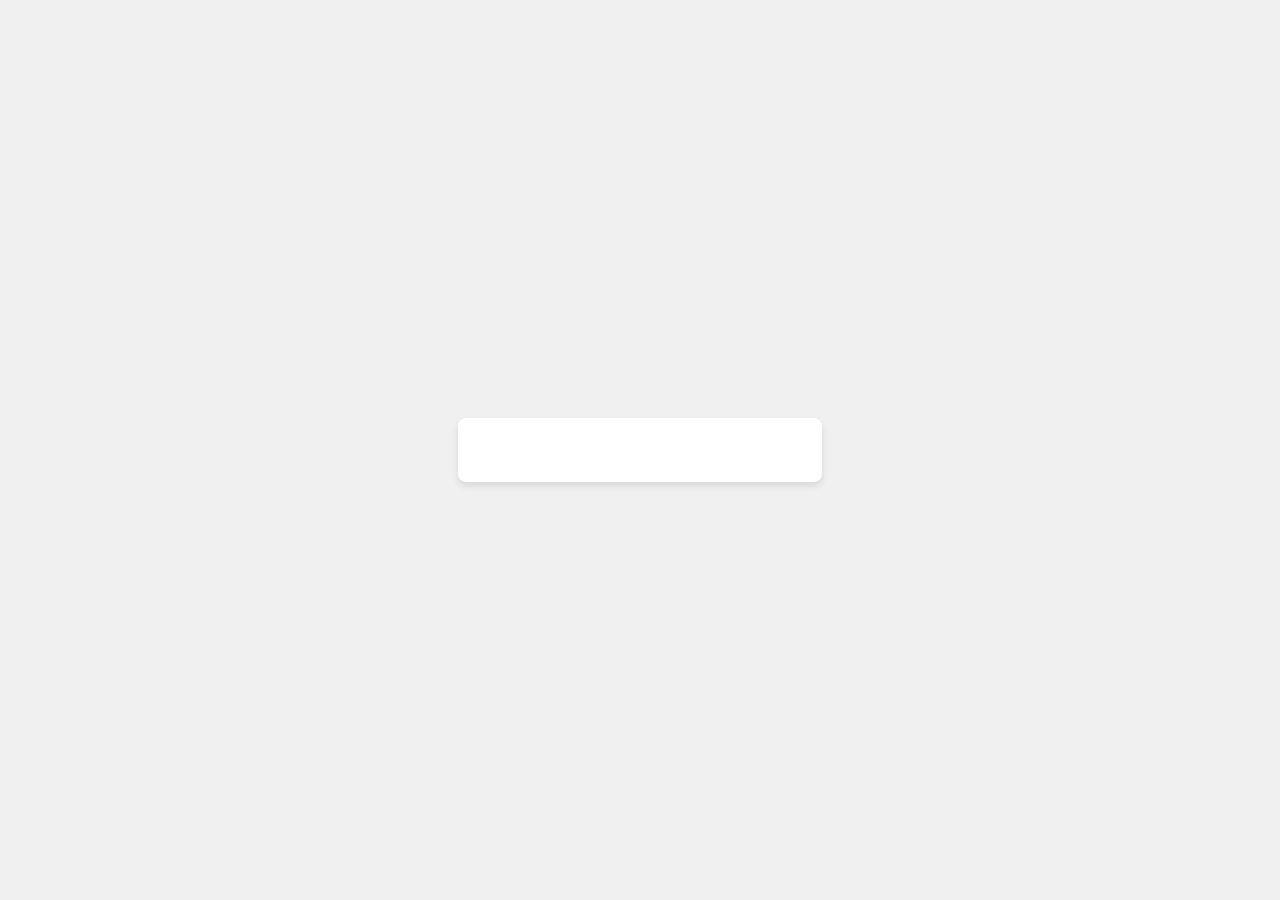
==== form2.html @ 701ea7e9 "Started the form validation project" ====
<!DOCTYPE html>
<html lang="en">
<head>
    <meta charset="UTF-8">
    <meta name="viewport" content="width=device-width, initial-scale=1.0">
    <link rel="stylesheet" href="form.css">
    <title>Page 2</title>
</head>
<body>
    <div class="auth-container">
        <form id="form2" class="auth-form">
            
        </form>
    </div>
</body>
</html>
---- form.css ----
body {
    font-family: Arial, sans-serif;
    margin: 0;
    padding: 0;
    display: flex;
    justify-content: center;
    align-items: center;
    min-height: 100vh;
    background-color: #f0f0f0;
}

.auth-container {
    background-color: white;
    padding: 2rem;
    border-radius: 8px;
    box-shadow: 0 4px 6px rgba(0, 0, 0, 0.1);
}
.title{
    text-align: center;
    margin-bottom: 1rem;
}

.auth-form {
    display: flex;
    flex-direction: column;
    gap: 1rem;
    width: 300px;
}
.radio-btn{
    display: flex;
    gap: 0.5rem;
    padding: 0;
    margin-left: 0;
}
.radio-btn li{
    list-style-type: none;
}
input[type="radio"]:hover{
    cursor: pointer;
}
.form-input{
    padding: 0.5rem;
    border: 1px solid #ccc;
    border-radius: 4px;
    outline-style: none;
    border-bottom-color: #001d3d;
}
.next-btn{
    padding: 1rem;
    outline-style: none;
    border-radius: 4px;
    width: 5rem;
    background: #001d3d;
    color: #ccc;
    font-weight: bold;
}
.error {
    color: red;
    font-size: 0.9em;
    margin-top: -5px;
    margin-bottom: 10px;
    display: none;
}
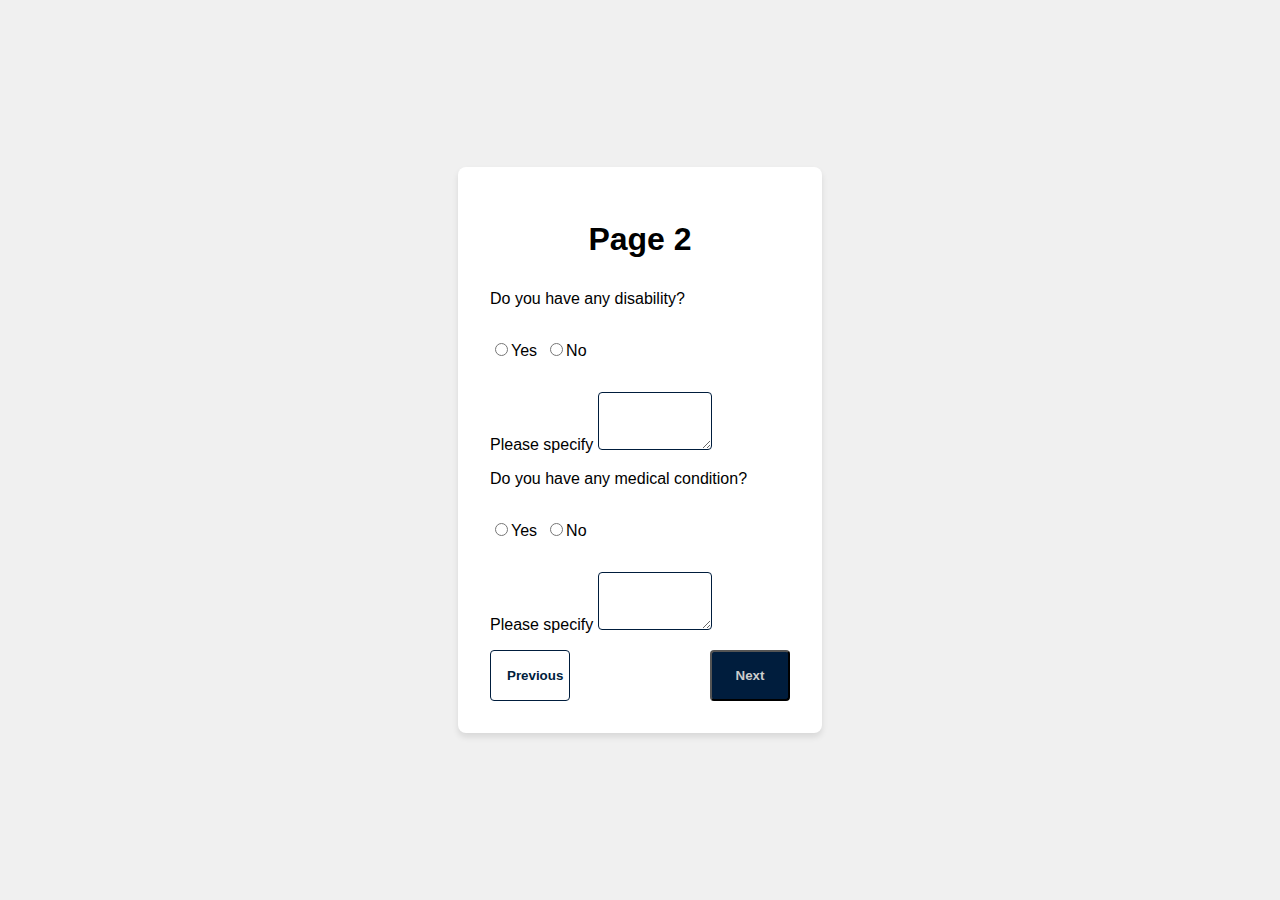
==== commit 9f1f4d7a: "added more features such as data collection amd API calls" ====
--- a/form2.html
+++ b/form2.html
@@ -9,8 +9,31 @@
 <body>
     <div class="auth-container">
         <form id="form2" class="auth-form">
-            
+            <h1 class="title">Page 2</h1>
+            <label for="disability">Do you have any disability?</label>
+            <ul class="radio-btn">
+                <li><input type="radio" id="disability-yes" name="disability" value="Yes">Yes</li>
+                <li><input type="radio" id="disability-no" name="disability" value="No">No</li>
+            </ul>
+            <div id="specify-disability">
+                <label for="specify">Please specify</label>
+                <textarea name="specify" id="specify" class="textarea" cols="10" rows="2"></textarea>
+            </div> 
+            <label for="medical">Do you have any medical condition?</label>
+            <ul class="radio-btn">
+                <li><input type="radio" id="medical-yes" name="medical" value="Yes">Yes</li>
+                <li><input type="radio" id="medical-no" name="medical" value="No">No</li>
+            </ul>    
+            <div id="specify-medical">
+                <label for="specify">Please specify</label>
+                <textarea name="specify" id="specify" class="textarea" cols="10" rows="2"></textarea>
+            </div> 
+            <div class="btns">
+                <button type="submit" class="previous-btn" id="next-btn">Previous</button>
+                <button type="submit" class="next-btn" id="next-btn">Next</button>
+            </div>  
         </form>
     </div>
+    <script src="auth.js"></script>
 </body>
 </html>--- a/form.css
+++ b/form.css
@@ -26,6 +26,14 @@
     gap: 1rem;
     width: 300px;
 }
+.textarea{
+    border-color: #001d3d;
+    outline-style: none;
+    border-radius: 4px;
+    padding: 0.5rem;
+    line-height: 1.5;
+}
+
 .radio-btn{
     display: flex;
     gap: 0.5rem;
@@ -54,6 +62,21 @@
     color: #ccc;
     font-weight: bold;
 }
+.previous-btn{
+    padding: 1rem;
+    outline-style: none;
+    border: 1px solid #001d3d;
+    background: #fff;
+    color: #001d3d;
+    width: 5rem;
+    font-weight: bold;
+    border-radius: 4px;
+    text-align: center;
+}
+.btns{
+    display: flex;
+    justify-content: space-between;
+}
 .error {
     color: red;
     font-size: 0.9em;
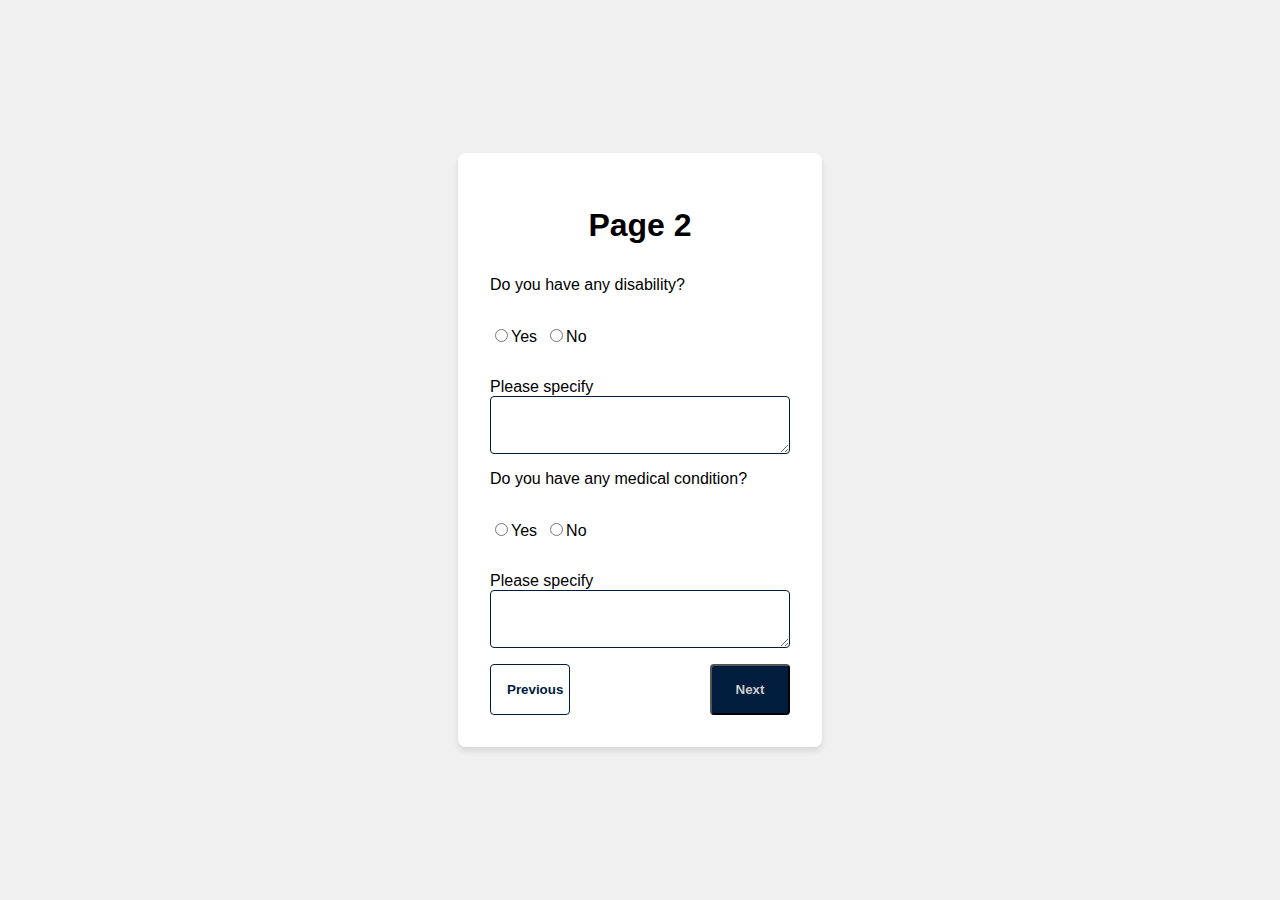
==== commit b530d441: "Added more functionality and cleaned the code" ====
--- a/form2.html
+++ b/form2.html
@@ -7,7 +7,7 @@
     <title>Page 2</title>
 </head>
 <body>
-    <div class="auth-container">
+    <div class="auth-container" id="output">
         <form id="form2" class="auth-form">
             <h1 class="title">Page 2</h1>
             <label for="disability">Do you have any disability?</label>
@@ -15,18 +15,18 @@
                 <li><input type="radio" id="disability-yes" name="disability" value="Yes">Yes</li>
                 <li><input type="radio" id="disability-no" name="disability" value="No">No</li>
             </ul>
-            <div id="specify-disability">
-                <label for="specify">Please specify</label>
-                <textarea name="specify" id="specify" class="textarea" cols="10" rows="2"></textarea>
+            <div id="specify-disability" class="specify">
+                <label for="disability-specify">Please specify</label>
+                <textarea name="disability-specify" id="disability-specify" class="textarea" cols="10" rows="2"></textarea>
             </div> 
             <label for="medical">Do you have any medical condition?</label>
             <ul class="radio-btn">
                 <li><input type="radio" id="medical-yes" name="medical" value="Yes">Yes</li>
                 <li><input type="radio" id="medical-no" name="medical" value="No">No</li>
             </ul>    
-            <div id="specify-medical">
-                <label for="specify">Please specify</label>
-                <textarea name="specify" id="specify" class="textarea" cols="10" rows="2"></textarea>
+            <div id="specify-medical" class="specify">
+                <label for="medical-specify">Please specify</label>
+                <textarea name="medical-specify" id="medical-specify" class="textarea" cols="10" rows="2"></textarea>
             </div> 
             <div class="btns">
                 <button type="submit" class="previous-btn" id="next-btn">Previous</button>
--- a/form.css
+++ b/form.css
@@ -33,7 +33,10 @@
     padding: 0.5rem;
     line-height: 1.5;
 }
-
+.specify{
+    display: flex;
+    flex-direction: column;
+}
 .radio-btn{
     display: flex;
     gap: 0.5rem;
